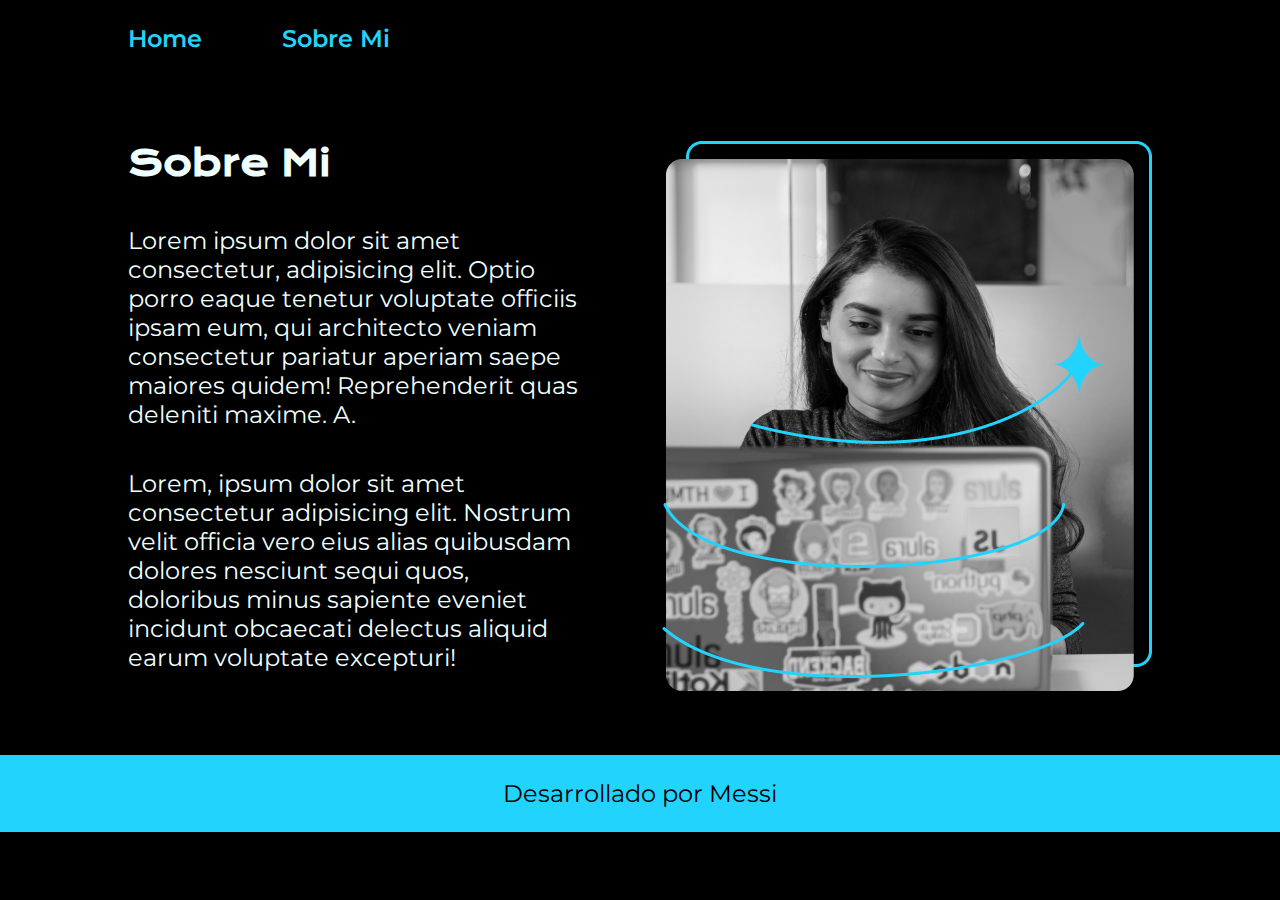
==== AboutP3.html @ 166f6dd1 "Creando Proyecto" ====
<!DOCTYPE html>
<html lang="en">
<head>
    <meta charset="UTF-8">
    <meta name="viewport" content="width=device-width, initial-scale=1.0">
    <title>Sobre Mi</title>
    <link rel="stylesheet" href="styles/style.css">
</head>
<body>
    <header class="header">
        <nav class="header_menu">
            <a class="header_links" href="P3Var.html">Home</a>
            <a class="header_links" href="AboutP3.html">Sobre Mi</a>
        </nav>

    </header>
    <main class="presentacion">
        <section class="presentacion_Contenido">
            
            <h1 class="presentacion_Contenido_Titulo">Sobre Mi</h1>
            <p class="presentacion_Contenido_Texto">Lorem ipsum dolor sit amet consectetur, adipisicing elit. Optio porro eaque tenetur voluptate officiis ipsam eum, qui architecto veniam consectetur pariatur aperiam saepe maiores quidem! Reprehenderit quas deleniti maxime. A.</p>
            <p class="presentacion_Contenido_Texto">Lorem, ipsum dolor sit amet consectetur adipisicing elit. Nostrum velit officia vero eius alias quibusdam dolores nesciunt sequi quos, doloribus minus sapiente eveniet incidunt obcaecati delectus aliquid earum voluptate excepturi!</p>
        
        </section>

        <img class="imagen" src="AnaGarcia.png" alt="AnaGarcia">

    </main>
    <footer class="foot">
        <p>Desarrollado por Messi</p>
    </footer>
</body>
</html>
---- styles/style.css ----
@import url('https://fonts.googleapis.com/css2?family=Krona+One&family=Montserrat:ital,wght@0,100..900;1,100..900&display=swap');

:root{
    --color-principal: #000000;
    --color-secundario : #22D4FD;
    --color-terciario : #f0ffff;
    --fuente-montzerrat : "Montserrat", sans-serif; 
    --fuente-krona : "Krona One", sans-serif;
}

*{
    padding: 0px;
    margin: 0px;
}

body{
    background-color: var(--color-principal);
    color: var(--color-terciario);
    box-sizing: border-box;

}

span{
    color: var(--color-secundario);
}

.header_menu{

    display: flex;
    gap: 80px;
    padding: 24px;
    padding-left: 10%;
    
}

.header_links{
    color:var(--color-secundario);
    font-size: 1.5rem;
    font-family: var(--fuente-montzerrat);
    font-weight: 600;
    text-decoration: none;

}


.TituloDe{
    color: var(--color-secundario);
}


.presentacion{
    display: flex;
    text-align:left;
    padding: 5% 10%;
    justify-content: space-between;
    gap: 82px;
    
}

.presentacion_Contenido{
    width: 39rem;
    display: flex;
    flex-direction: column;
    gap: 40px;
}

.presentacion_Contenido_Titulo{
    font-size: 2.2rem;
    font-family: var(--fuente-krona);
}

.presentacion_Contenido_Texto{
    font-size: 1.5rem;
    font-family:var(--fuente-montzerrat); 
}

.presentacion_links{
    display: flex;
    justify-content: space-between;
    flex-direction: column;
    align-items: center;
    gap: 32px;
}

.presentacion_botones{
    display: flex;
    justify-content: center;
    
    font-family:var(--fuente-montzerrat); 
    font-size: 1.5rem;
    width: 50%;
    text-align: center;   
    gap: 16px;
    padding: 16px;
    border-radius: 8px;
    border: 2px solid var(--color-secundario);

    text-decoration: none;
    color: rgb(255, 255, 255);
}

.presentacion_botones:hover{
    background-color: #272727;
}
.presentacion_botones:visited{
    color: #E2BFD9;
    
}
.presentacion_Redes{
    font-family: var(--fuente-krona);
    font-size: 1.5rem;
    font-weight: 400;

}

.foot{
    background-color: var(--color-secundario);
    color: var(--color-principal);
    padding: 24px;
    text-align: center;
    font-size: 1.5rem;
    font-family:var(--fuente-montzerrat); 
    font-weight: 400;
}

.imagen{
    width: 50%;
    
}

@media (max-width: 1200px) {

    .presentacion_imagen{
        display: flex;
        justify-content: center;

    }
    .header_menu{
        gap: 80px;
        padding: 10%;
        justify-content: center;
        
    }
    .presentacion{
        box-sizing: border-box;
        flex-direction: column-reverse;
       
    }
    .presentacion_Contenido{
        width: auto;
    }


  }
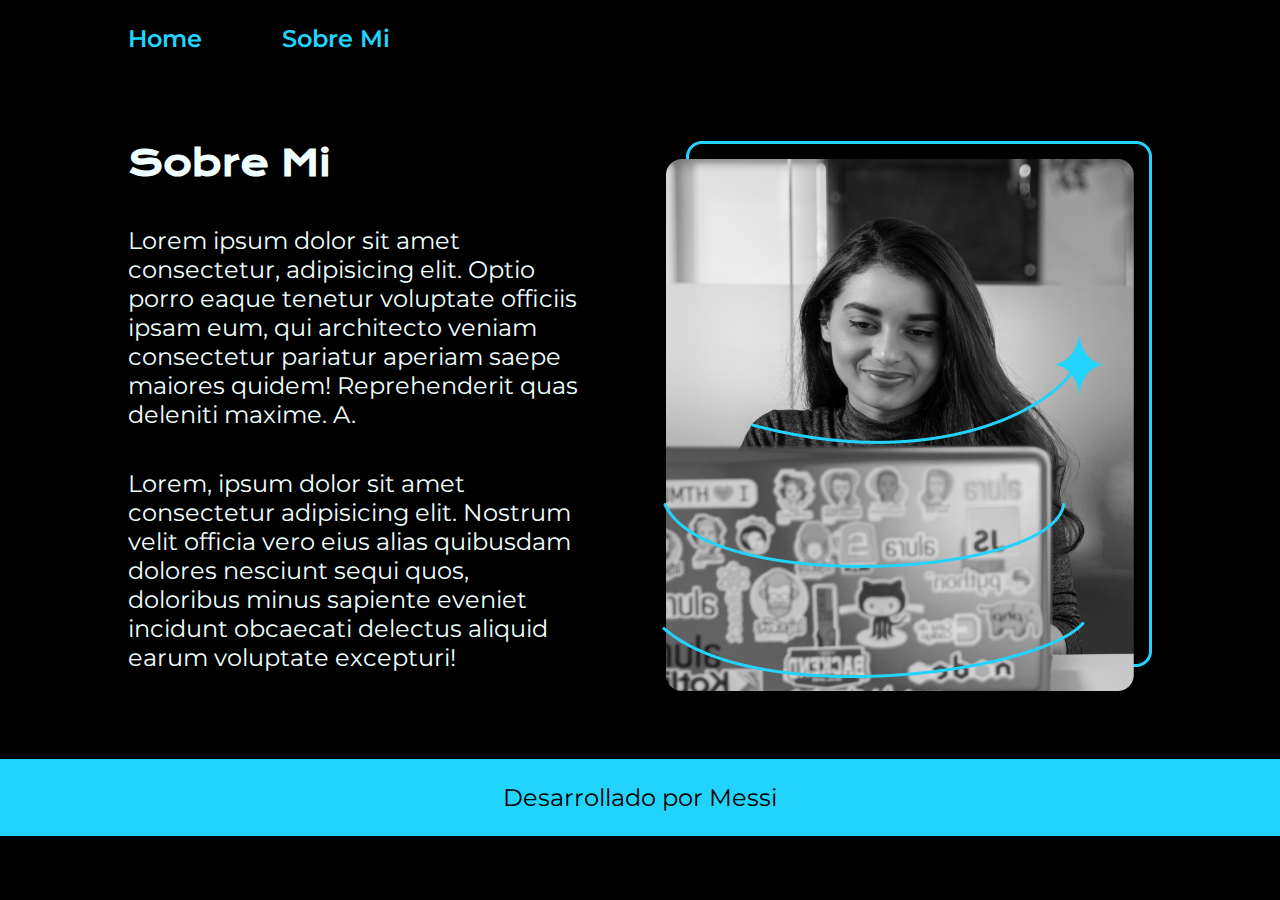
==== commit 08c63ee8: "Responsive-Final" ====
--- a/AboutP3.html
+++ b/AboutP3.html
@@ -9,7 +9,7 @@
 <body>
     <header class="header">
         <nav class="header_menu">
-            <a class="header_links" href="P3Var.html">Home</a>
+            <a class="header_links" href="index.html">Home</a>
             <a class="header_links" href="AboutP3.html">Sobre Mi</a>
         </nav>
 
@@ -22,8 +22,10 @@
             <p class="presentacion_Contenido_Texto">Lorem, ipsum dolor sit amet consectetur adipisicing elit. Nostrum velit officia vero eius alias quibusdam dolores nesciunt sequi quos, doloribus minus sapiente eveniet incidunt obcaecati delectus aliquid earum voluptate excepturi!</p>
         
         </section>
+    <div class="presentacion_imagen">
+        <img class="imagen" src="assets/AnaGarcia.png" alt="AnaGarcia">
+    </div>
 
-        <img class="imagen" src="AnaGarcia.png" alt="AnaGarcia">
 
     </main>
     <footer class="foot">
--- a/styles/style.css
+++ b/styles/style.css
@@ -124,9 +124,8 @@
     font-weight: 400;
 }
 
-.imagen{
-    width: 50%;
-    
+.presentacion_imagen{
+    width: auto;
 }
 
 @media (max-width: 1200px) {
@@ -134,7 +133,15 @@
     .presentacion_imagen{
         display: flex;
         justify-content: center;
+    }
 
+    .presentacion_Contenido_Texto{
+        font-size: 1rem;    }
+    .presentacion_Contenido_Titulo{
+        font-size: 1.8rem;
+    }
+    .imagen{
+        width:50%;
     }
     .header_menu{
         gap: 80px;
